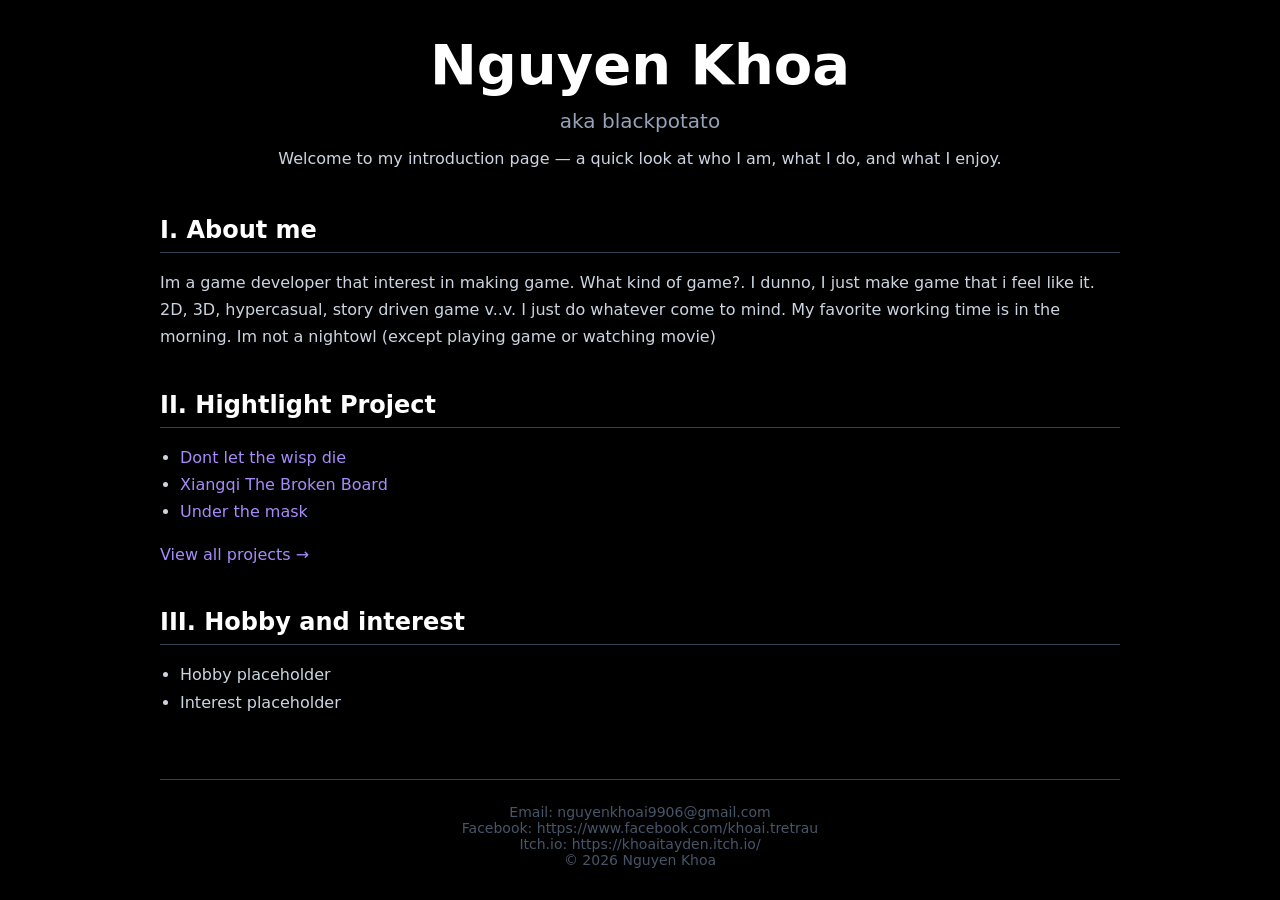
==== pages/introduction.html @ 9356ec8a "feat: simple layout for introduction and projects detail" ====
<!DOCTYPE html>
<html lang="en">
<head>
  <meta charset="UTF-8" />
  <meta name="viewport" content="width=device-width, initial-scale=1.0" />
  <title>Nguyen Khoa (blackpotato)</title>
  <link rel="stylesheet" href="../styles.css" />
</head>
<body>
  <header>
    <h1>Nguyen Khoa</h1>
    <p class="tagline">aka blackpotato</p>
    <p class="intro">Welcome to my introduction page — a quick look at who I am, what I do, and what I enjoy.</p>
  </header>

  <main>
    <section>
      <h2>I. About me</h2>
      <p> Im a game developer that interest in making game. 
          What kind of game?. 
          I dunno, I just make game that i feel like it.
          2D, 3D, hypercasual, story driven game v..v. I just do whatever come to mind.
          My favorite working time is in the morning. Im not a nightowl (except playing game or watching movie)  
      </p>
    </section>

    <section>
      <h2>II. Hightlight Project</h2>
      <ul>
        <li><a href="myProjects/dont-let-the-wisp-die.html">Dont let the wisp die</a></li>
        <li><a href="myProjects/xiangqi-the-broken-board.html">Xiangqi The Broken Board</a></li>
        <li><a href="myProjects/under-the-mask.html">Under the mask</a></li>
      </ul>
      <p class="more"><a href="myProjects.html">View all projects &rarr;</a></p>
    </section>

    <section>
      <h2>III. Hobby and interest</h2>
      <ul>
        <li>Hobby placeholder</li>
        <li>Interest placeholder</li>
      </ul>
    </section>
  </main>

  <footer>
    <p>Email: nguyenkhoai9906@gmail.com</p>
    <p>Facebook: https://www.facebook.com/khoai.tretrau</p>
    <p>Itch.io: https://khoaitayden.itch.io/</p>
    <p>&copy; 2026 Nguyen Khoa</p>
  </footer>
</body>
</html>
---- styles.css ----
* {
  margin: 0;
  padding: 0;
  box-sizing: border-box;
}

body {
  font-family: system-ui, -apple-system, Segoe UI, Roboto, sans-serif;
  background: #000000;
  color: #e2e8f0;
  min-height: 100vh;
  display: flex;
  flex-direction: column;
  align-items: center;
  padding: 2rem;
}

header,
main,
footer {
  width: 100%;
  max-width: 960px;
}

header {
  text-align: center;
  margin-bottom: 3rem;
}

header h1 {
  font-size: clamp(2rem, 6vw, 3.5rem);
  font-weight: 700;
  color: #ffffff;
}

.tagline {
  margin-top: 0.75rem;
  font-size: clamp(1rem, 3vw, 1.25rem);
  color: #94a3b8;
}

.intro {
  margin-top: 1rem;
  color: #cbd5e1;
}

main {
  flex: 1;
}

section {
  margin-bottom: 2.5rem;
}

section h2 {
  font-size: 1.5rem;
  font-weight: 600;
  color: #ffffff;
  border-bottom: 1px solid #334155;
  padding-bottom: 0.5rem;
  margin-bottom: 1rem;
}

section p,
section li {
  line-height: 1.7;
  color: #cbd5e1;
}

section ul {
  padding-left: 1.25rem;
}

ul.myProjects {
  list-style: none;
  padding-left: 0;
  display: grid;
  grid-template-columns: repeat(auto-fit, minmax(280px, 1fr));
  gap: 1.5rem;
}

ul.myProjects li {
  height: 100%;
  display: flex;
  flex-direction: column;
  justify-content: space-between;
}

ul.myProjects h3 {
  color: #ffffff;
  margin-bottom: 0.25rem;
}

a {
  color: #a78bfa;
  text-decoration: none;
}

a:hover {
  text-decoration: underline;
}

.more {
  margin-top: 1rem;
}

footer {
  text-align: center;
  border-top: 1px solid #334155;
  padding-top: 1.5rem;
  font-size: 0.875rem;
  color: #475569;
}
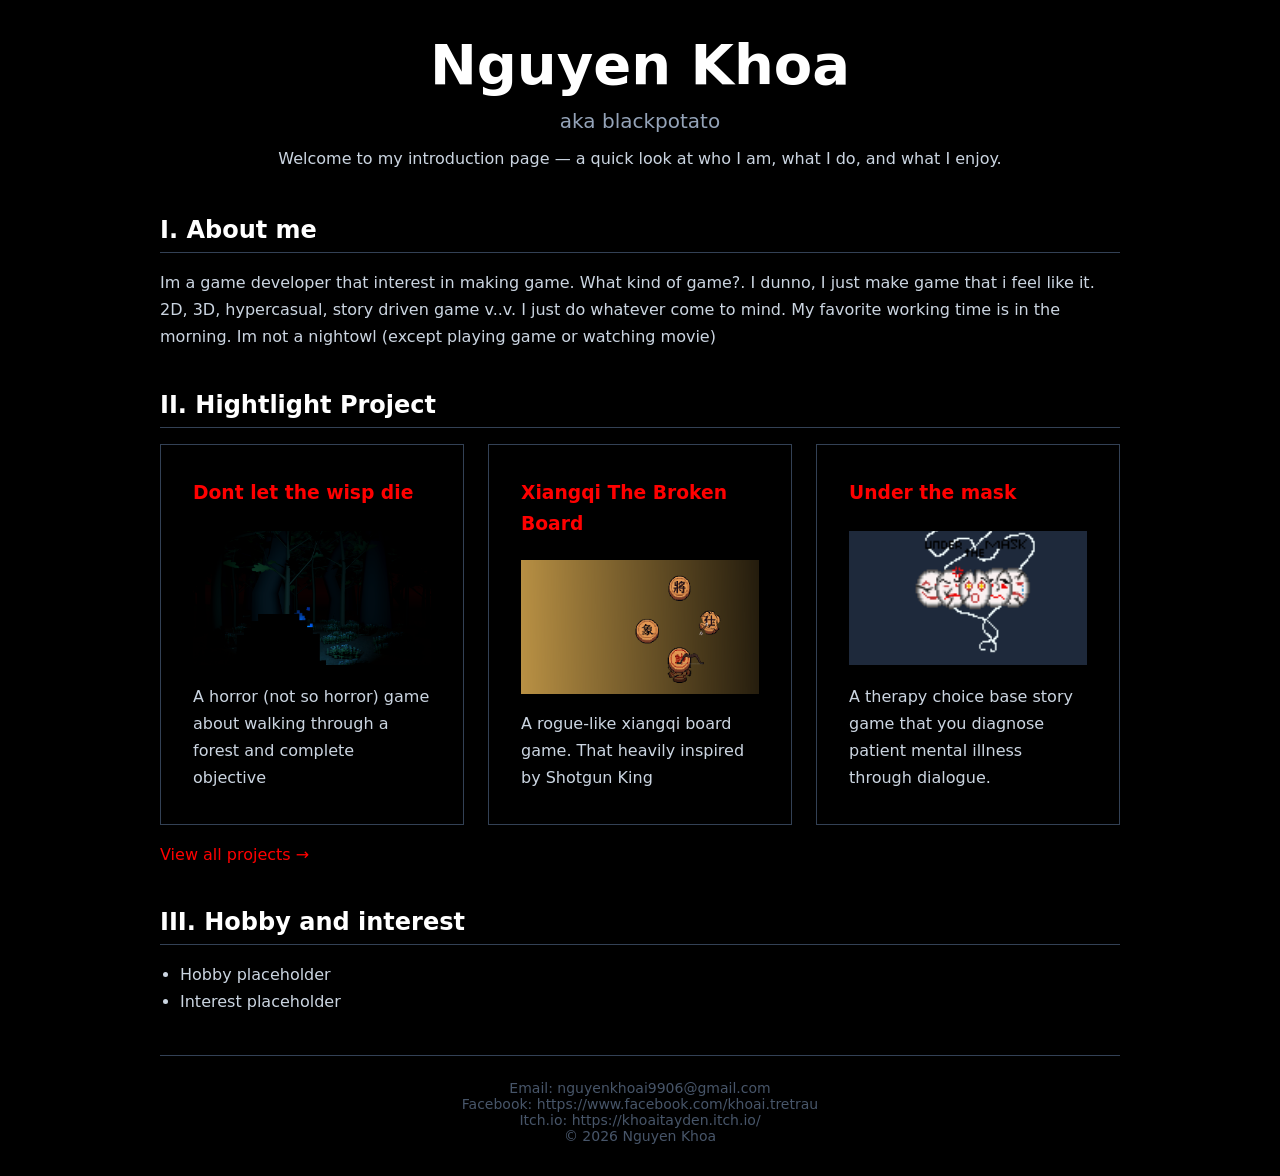
==== commit 56880da3: "feat: update base for dont let the wisp die" ====
--- a/pages/introduction.html
+++ b/pages/introduction.html
@@ -5,6 +5,7 @@
   <meta name="viewport" content="width=device-width, initial-scale=1.0" />
   <title>Nguyen Khoa (blackpotato)</title>
   <link rel="stylesheet" href="../styles.css" />
+  <link rel="stylesheet" href="../components/card.css" />
 </head>
 <body>
   <header>
@@ -26,10 +27,22 @@
 
     <section>
       <h2>II. Hightlight Project</h2>
-      <ul>
-        <li><a href="myProjects/dont-let-the-wisp-die.html">Dont let the wisp die</a></li>
-        <li><a href="myProjects/xiangqi-the-broken-board.html">Xiangqi The Broken Board</a></li>
-        <li><a href="myProjects/under-the-mask.html">Under the mask</a></li>
+      <ul class="highlight">
+        <li class="card">
+          <h3><a href="myProjects/dont-let-the-wisp-die.html">Dont let the wisp die</a></h3>
+          <img class="card-image" src="../assets/projects/dont-let-the-wisp-die/cover.png" alt="Dont let the wisp die cover" />
+          <p>A horror (not so horror) game about walking through a forest and complete objective</p>
+        </li>
+        <li class="card">
+          <h3><a href="myProjects/xiangqi-the-broken-board.html">Xiangqi The Broken Board</a></h3>
+          <img class="card-image" src="../assets/projects/xiangqi-the-broken-board/cover.png" alt="Xiangqi The Broken Board cover" />
+          <p>A rogue-like xiangqi board game. That heavily inspired by Shotgun King</p>
+        </li>
+        <li class="card">
+          <h3><a href="myProjects/under-the-mask.html">Under the mask</a></h3>
+          <img class="card-image" src="../assets/projects/under-the-mask/cover.png" alt="Under the mask cover" />
+          <p>A therapy choice base story game that you diagnose patient mental illness through dialogue.</p>
+        </li>
       </ul>
       <p class="more"><a href="myProjects.html">View all projects &rarr;</a></p>
     </section>
--- a/styles.css
+++ b/styles.css
@@ -75,7 +75,7 @@
   list-style: none;
   padding-left: 0;
   display: grid;
-  grid-template-columns: repeat(auto-fit, minmax(280px, 1fr));
+  grid-template-columns: 1fr 1fr;
   gap: 1.5rem;
 }
 
@@ -86,18 +86,143 @@
   justify-content: space-between;
 }
 
-ul.myProjects h3 {
+ul.myProjects h3,
+ul.highlight h3 {
   color: #ffffff;
   margin-bottom: 0.25rem;
 }
 
+ul.highlight {
+  list-style: none;
+  padding-left: 0;
+  display: grid;
+  grid-template-columns: repeat(3, 1fr);
+  gap: 1.5rem;
+}
+
+ul.highlight li {
+  height: 100%;
+  display: flex;
+  flex-direction: column;
+  justify-content: space-between;
+}
+
 a {
-  color: #a78bfa;
+  color: #ff0000;
   text-decoration: none;
 }
 
 a:hover {
   text-decoration: underline;
+}
+
+.video-wrapper {
+  aspect-ratio: 16 / 9;
+  width: 100%;
+  margin: 1.25rem 0;
+  border: 1px solid #334155;
+  background: #090d16;
+  overflow: hidden;
+}
+
+.video-wrapper iframe {
+  width: 100%;
+  height: 100%;
+  border: 0;
+  display: block;
+}
+
+.video-placeholder {
+  width: 100%;
+  height: 100%;
+  display: flex;
+  align-items: center;
+  justify-content: center;
+  color: #94a3b8;
+  font-size: 0.95rem;
+  background: #111827;
+}
+
+.styled-table {
+  width: 100%;
+  border-collapse: collapse;
+  margin: 1rem 0 1.5rem 0;
+  font-size: 0.95rem;
+}
+
+.styled-table th,
+.styled-table td {
+  border: 1px solid #334155;
+  padding: 0.75rem 1rem;
+  text-align: left;
+}
+
+.styled-table th {
+  background: #111827;
+  color: #ffffff;
+}
+
+.styled-table td {
+  color: #cbd5e1;
+}
+
+.art-grid {
+  display: grid;
+  grid-template-columns: repeat(3, 1fr);
+  gap: 1.5rem;
+  margin-top: 1.5rem;
+}
+
+.asset-grid-3 {
+  display: grid;
+  grid-template-columns: repeat(3, 1fr);
+  gap: 1rem;
+  margin: 1rem 0 1.5rem 0;
+}
+
+.asset-grid-5 {
+  display: grid;
+  grid-template-columns: repeat(5, 1fr);
+  gap: 1rem;
+  margin: 1rem 0 1.5rem 0;
+}
+
+.asset-box {
+  background: #111827;
+  border: 1px solid #334155;
+  padding: 1rem;
+  text-align: center;
+}
+
+.asset-box .card-image {
+  aspect-ratio: 4 / 3;
+  width: 100%;
+  object-fit: cover;
+  display: block;
+  background: #1e293b;
+  margin: 0.5rem 0;
+}
+
+.asset-box h4 {
+  color: #ffffff;
+  font-size: 0.95rem;
+  margin-bottom: 0.2rem;
+}
+
+.asset-box p {
+  font-size: 0.8rem;
+  color: #94a3b8;
+}
+
+.art-card h3 {
+  color: #ffffff;
+  font-size: 1.1rem;
+  margin-bottom: 0.25rem;
+}
+
+.art-card p {
+  font-size: 0.9rem;
+  color: #94a3b8;
 }
 
 .more {
--- a/components/card.css
+++ b/components/card.css
@@ -0,0 +1,14 @@
+.card {
+  background: transparent;
+  border: 1px solid #334155;
+  padding: 2rem;
+}
+
+.card-image {
+  aspect-ratio: 16 / 9;
+  width: 100%;
+  object-fit: cover;
+  display: block;
+  background: #1e293b;
+  margin: 1rem 0;
+}
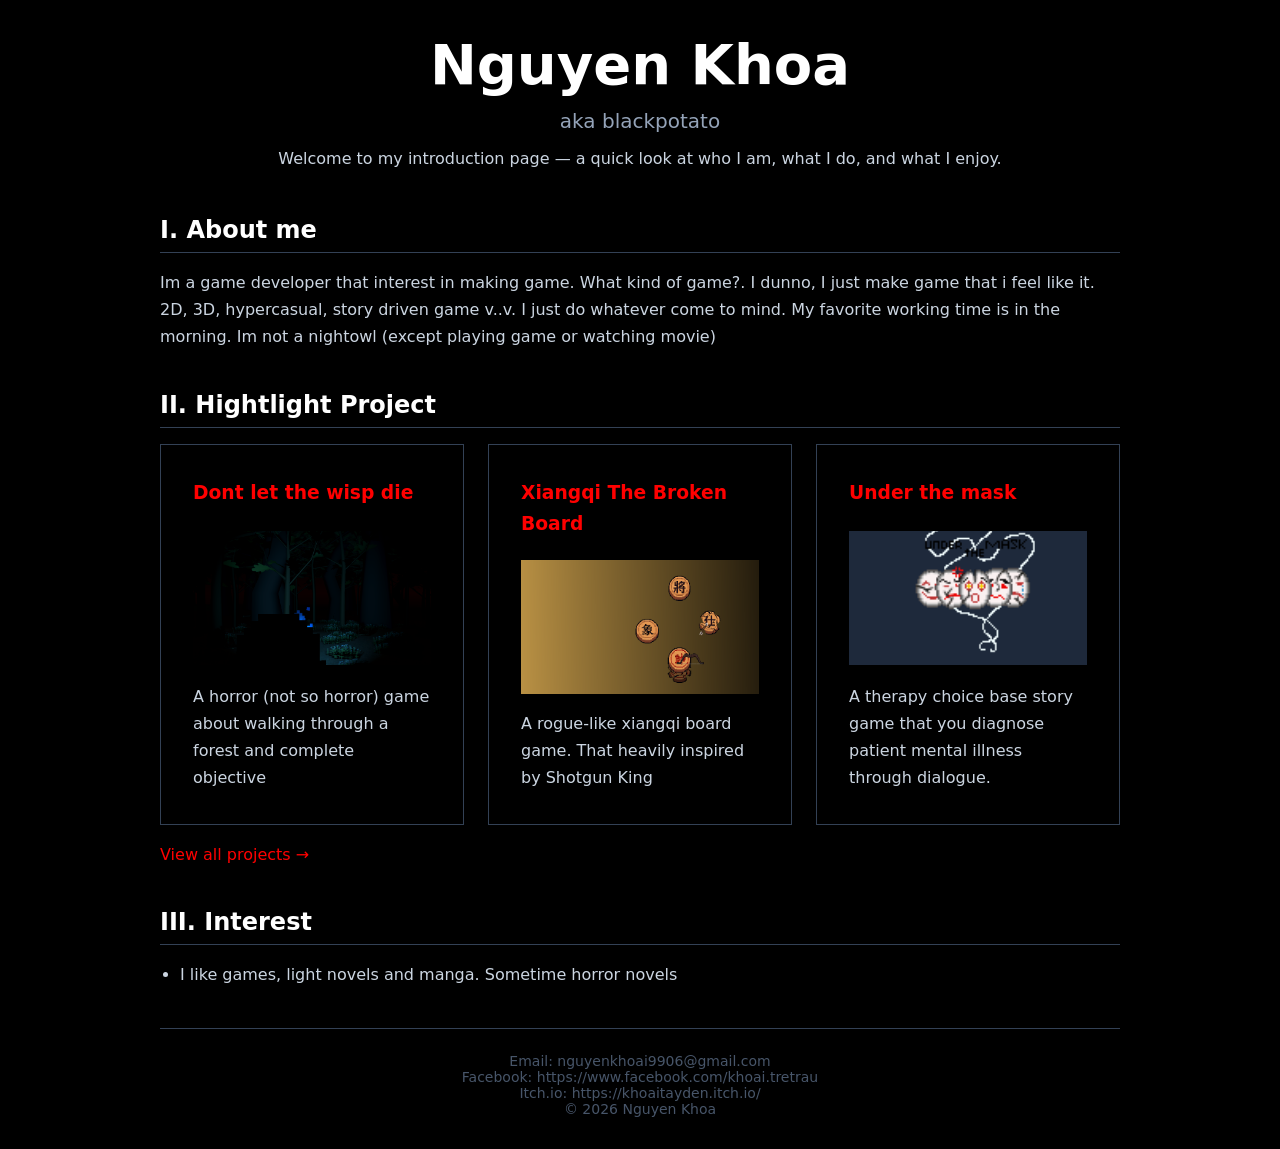
==== commit ae9ed88a: "update interest" ====
--- a/pages/introduction.html
+++ b/pages/introduction.html
@@ -48,10 +48,9 @@
     </section>
 
     <section>
-      <h2>III. Hobby and interest</h2>
+      <h2>III. Interest</h2>
       <ul>
-        <li>Hobby placeholder</li>
-        <li>Interest placeholder</li>
+        <li>I like games, light novels and manga. Sometime horror novels</li>
       </ul>
     </section>
   </main>
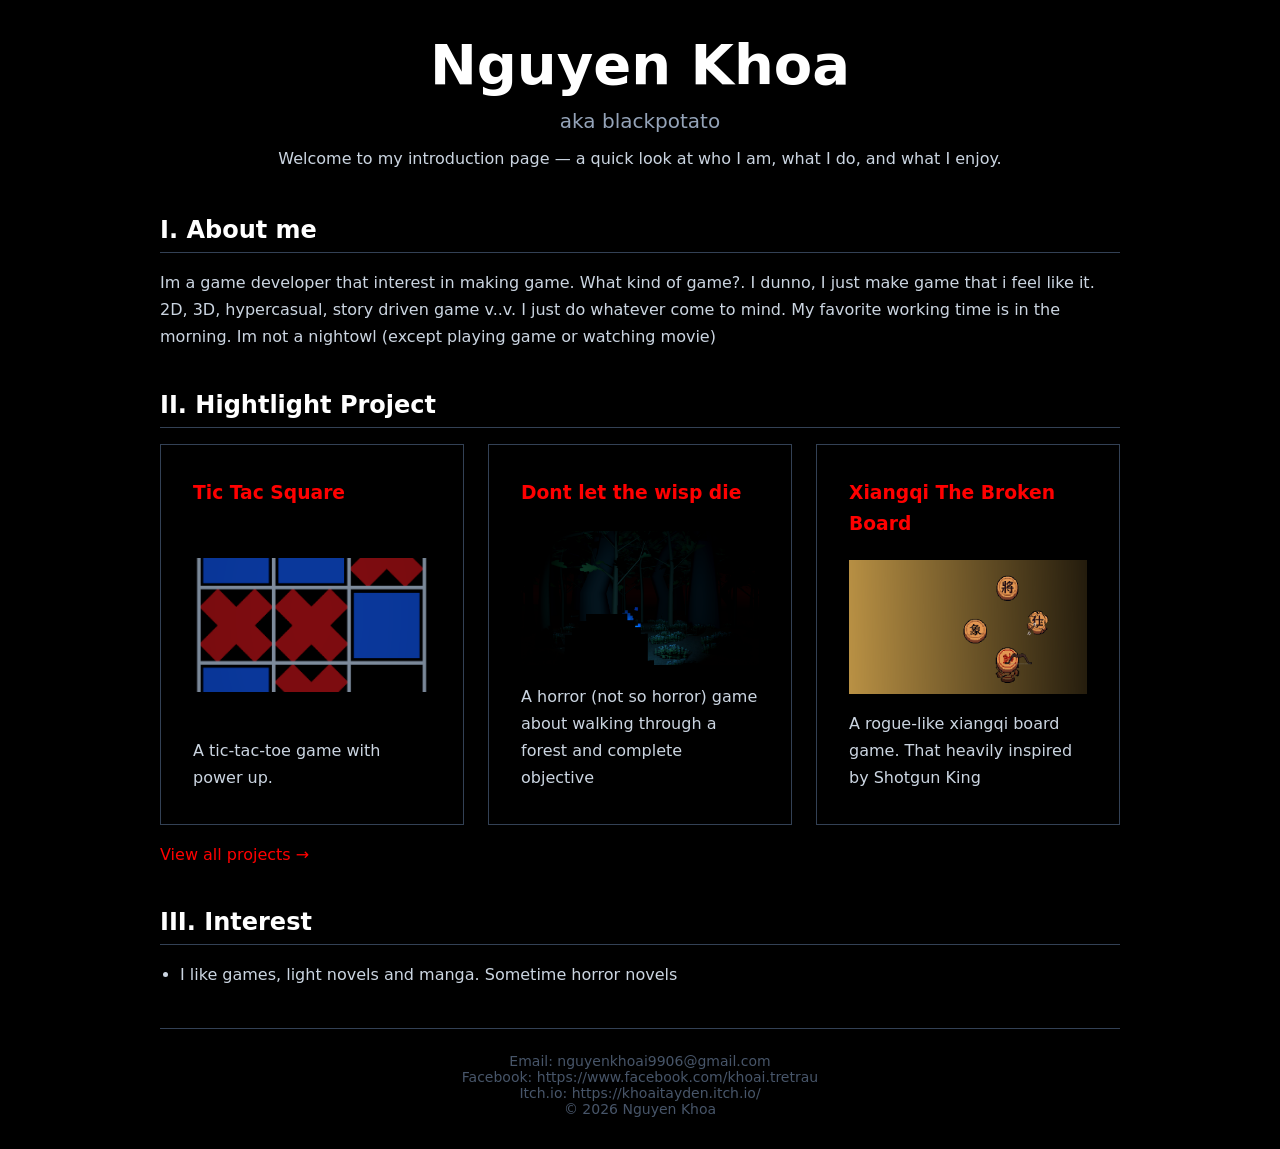
==== commit cb263f8f: "Tic Tac Square project init" ====
--- a/pages/introduction.html
+++ b/pages/introduction.html
@@ -29,6 +29,11 @@
       <h2>II. Hightlight Project</h2>
       <ul class="highlight">
         <li class="card">
+          <h3><a href="myProjects/tic-tac-square.html">Tic Tac Square</a></h3>
+          <img class="card-image" src="../assets/projects/tic-tac-square/cover.png" alt="Tic Tac Square cover" />
+          <p>A tic-tac-toe game with power up.</p>
+        </li>
+        <li class="card">
           <h3><a href="myProjects/dont-let-the-wisp-die.html">Dont let the wisp die</a></h3>
           <img class="card-image" src="../assets/projects/dont-let-the-wisp-die/cover.png" alt="Dont let the wisp die cover" />
           <p>A horror (not so horror) game about walking through a forest and complete objective</p>
@@ -37,11 +42,6 @@
           <h3><a href="myProjects/xiangqi-the-broken-board.html">Xiangqi The Broken Board</a></h3>
           <img class="card-image" src="../assets/projects/xiangqi-the-broken-board/cover.png" alt="Xiangqi The Broken Board cover" />
           <p>A rogue-like xiangqi board game. That heavily inspired by Shotgun King</p>
-        </li>
-        <li class="card">
-          <h3><a href="myProjects/under-the-mask.html">Under the mask</a></h3>
-          <img class="card-image" src="../assets/projects/under-the-mask/cover.png" alt="Under the mask cover" />
-          <p>A therapy choice base story game that you diagnose patient mental illness through dialogue.</p>
         </li>
       </ul>
       <p class="more"><a href="myProjects.html">View all projects &rarr;</a></p>
